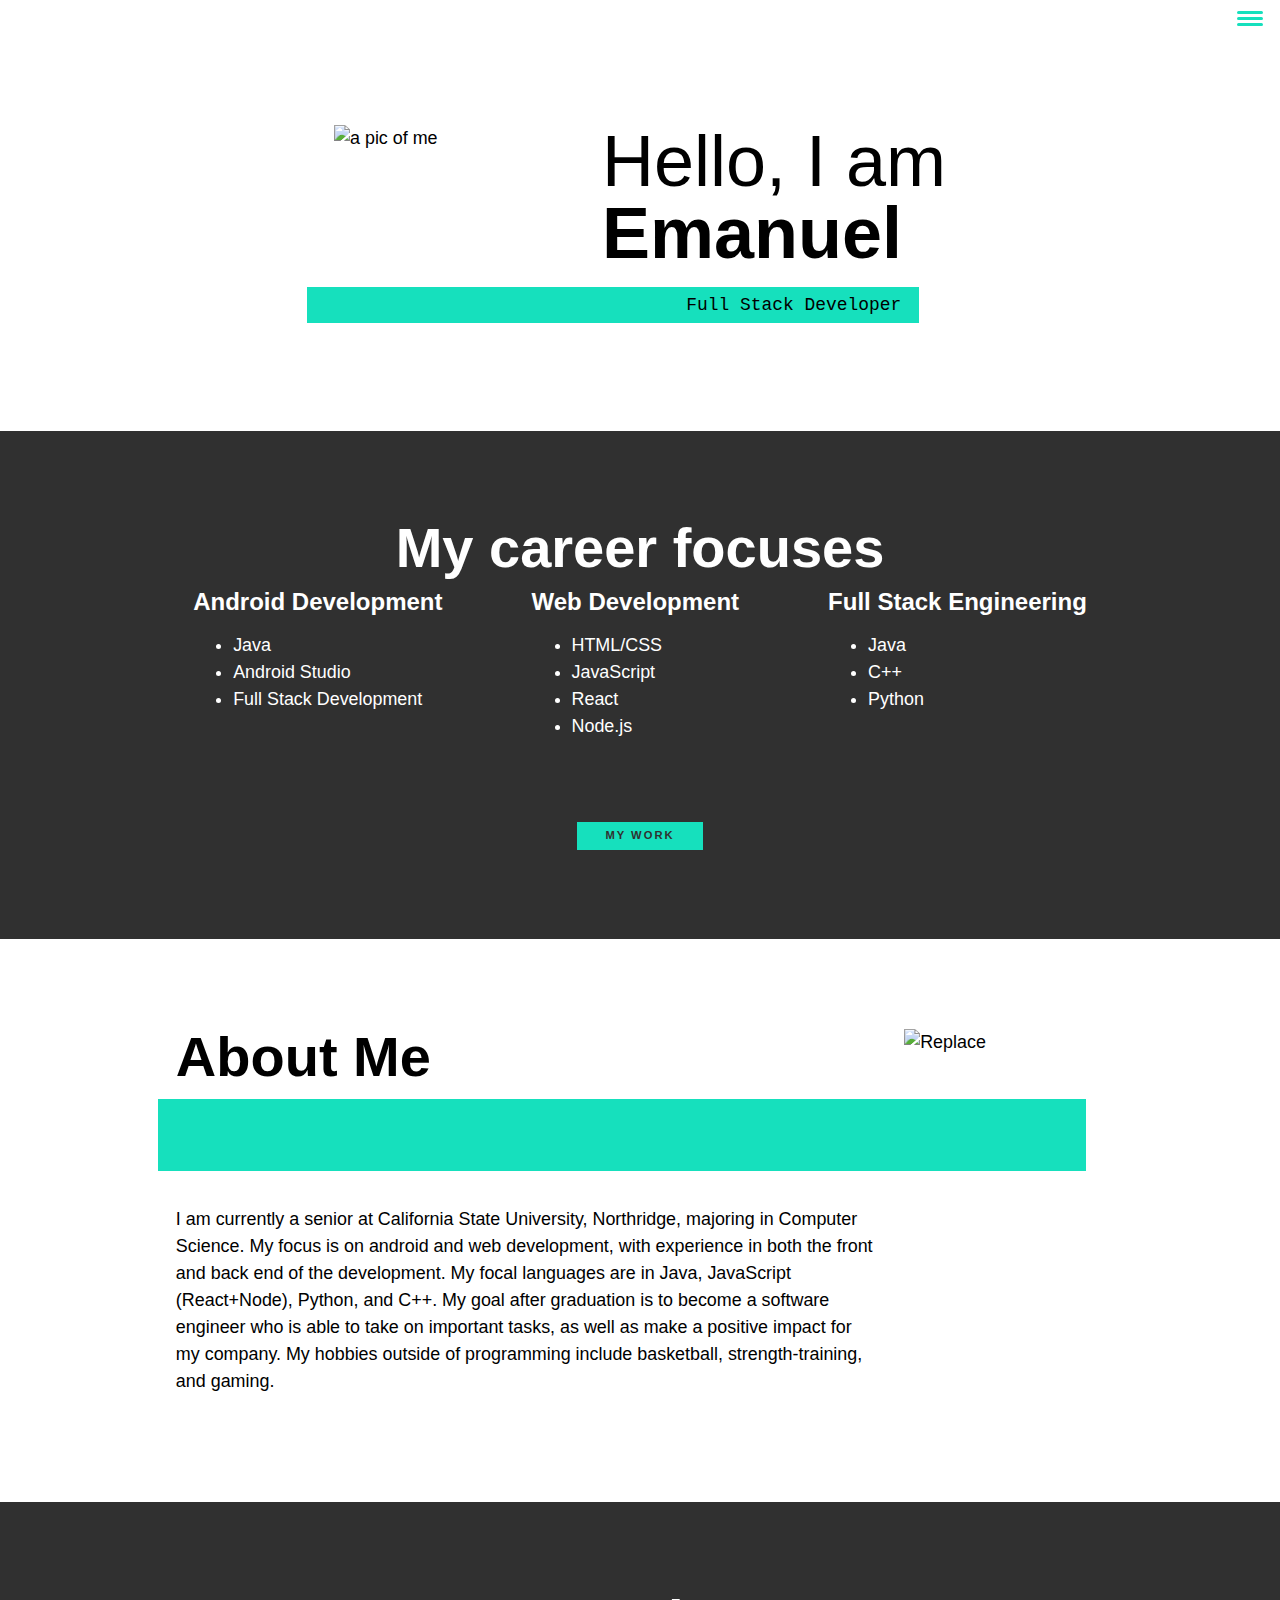
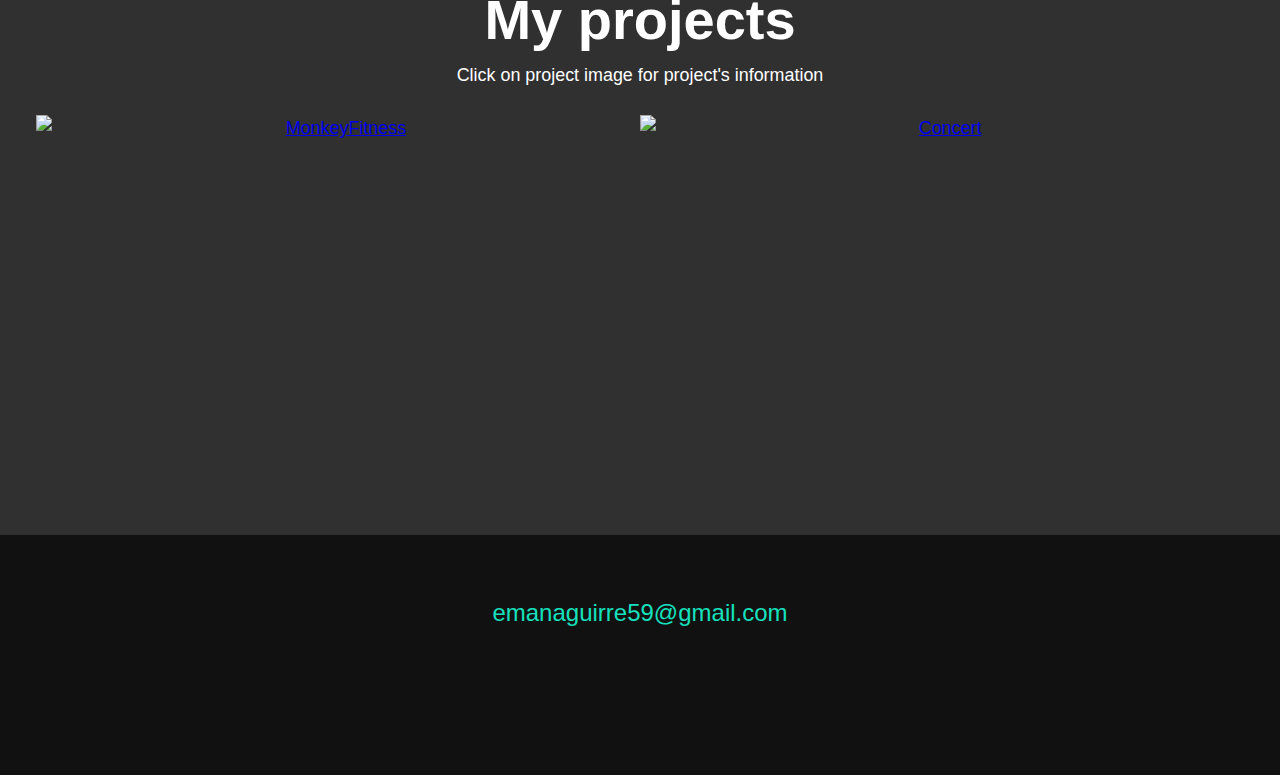
==== personalsite/html/index.html @ 1045d47e "Restructure" ====
<!DOCTYPE html>
<html lang="en">
    <head>
        <meta charset="UF-8">
        <meta name = "viewport" content="width-device-width, initial-scale-1.0">
        <title>Emanuel's Portfolio Website</title>
        <link rel="stylesheet" 
        href="https://cdnjs.cloudflare.com/ajax/libs/normalize/7.0.0/normalize.min.css">
        <link rel="stylesheet"
         href="https://cdnjs.cloudflare.com/ajax/libs/font-awesome/5.11.2/css/all.css"
         integrity="sha256-46qynGAkLSFpVbEBog43gvNhfrOj+BmwXdxFgVK/Kvc=" crossorigin="anonymous" />

        <link rel="stylesheet" href="../css/style.css">
    </head>
    <body>
        <header>
            <div class="logo">
                <button class="nav-toggle" aria-label="toggle navigation">
                    <span class="hamburger"></span>
                </button>
                <nav class="nav">
                    <ul class="nav__list">
                        <li class="nav__item"><a href="#home" class="nav__link">Home</a></li>
                        <li class="nav__item"><a href="#services" class="nav__link">My Focuses</a></li>
                        <li class="nav__item"><a href="#about" class="nav__link">About Me</a></li>
                        <li class="nav__item"><a href="#work" class="nav__link">My Work</a></li>
                    </ul>
                </nav>
            </div>
        </header>

        <!-- Introduction part-->
        <section class="intro" id="home">
            <h1 class="section__title section__title--intro">
                Hello, I am <strong>Emanuel</strong>
            </h1>
            <p class="section__subtitle section__subtitle--intro">Full Stack Developer</p>
            <img src="C:\Users\Eman1\.vscode\personalSite\img\laptopbackground.jpg" alt="a pic of me" class="intro__img">
        </section>


        <!-- My Services part-->
        <section class="my-services" id="services">
            <h2 class="section__title section__title-services">My career focuses</h2>
            <div class="services">
                <div class="service">
                    <h3>Android Development</h3>
                    <ul class="list-order-services">
                        <li>Java</li>
                        <li>Android Studio</li>
                        <li>Full Stack Development</li>
                    </ul>
                </div> <!-- service class -->
                
                <div class="service">
                    <h3>Web Development</h3>
                    <ul class="list-order-services">
                        <li>HTML/CSS</li>
                        <li>JavaScript</li>
                        <li>React</li>
                        <li>Node.js</li>
                    </ul>
                    
                </div> <!-- service class -->

                <div class="service">
                    <h3>Full Stack Engineering</h3>
                    <ul class="list-order-services">
                        <li>Java</li>
                        <li>C++</li>
                        <li>Python</li>
                    </ul>
                </div> <!-- service class -->
            </div>  <!--closed services div-->

            <a href="#work" class="btn">My Work</a>
        </section>

        <!-- About me section -->
        <section class="about-me" id="about">
            <h2 class="section__title section__title--about">About Me</h2>
            <p class="section__subtitle section__subtitle--about"></p>

            <div class="about-me__body">
                <p>I am currently a senior at California State University, Northridge, majoring in Computer Science.
                    My focus is on android and web development, with experience in both the front and back end of 
                    the development. My focal languages are in Java, JavaScript (React+Node), Python, and C++. My goal after
                    graduation is to become a software engineer who is able to take on important tasks, as well as make a
                    positive impact for my company. My hobbies outside of programming include basketball, strength-training, 
                    and gaming.
                </p>
            </div>
            <img src="C:\Users\Eman1\.vscode\personalSite\img\laptopbackground.jpg" alt="Replace" class="about-me__img">
        </section>

        <!-- My related work -->
        <section class="my-work" id="work">
            <h2 class = "section__title">My projects</h2>
            <p class ="section__subtitle">Click on project image for project's information</p>
        </br>

            <div class="portfolio">
                <a href="C:\Users\Eman1\.vscode\personalSite\html\portfolio-item.html" class="portfolio__item">
                    <img src="C:\Users\Eman1\.vscode\personalSite\img\MonkeyFitness.png" height="330" width ="100%" alt="MonkeyFitness" class="portfolio__img">
                </a>
                <a href="C:\Users\Eman1\.vscode\personalSite\html\concert-item.html" class="portfolio__item">
                    <img src="C:\Users\Eman1\.vscode\personalSite\img\Concert.png" height="330" width ="100%" alt="Concert" class="portfolio__img">
                </a>
                <!-- <a href="a" class="portfolio__item">
                    <img src="C:\Users\Eman1\.vscode\personalSite\img\laptopbackground.jpg" alt="Replace" class="portfolio__img">
                </a> -->
            </div>
        </section>

        <!--Footer-->
        <footer class="footer">
            <a href="mailto:emanaguirre59@gmail.com" class="footer-link">emanaguirre59@gmail.com</a>
            <ul class="social-list">
                <li class="social-list__item">
                    <a class="social-list__link" href="https://www.linkedin.com/in/emanuel-aguirre-168356b7/">
                        <i class="fab fa-linkedin"></i></a></li>
                <li class="social-list__item">
                    <a class="social-list__link" href="https://github.com/Emanuel-9810">
                        <i class="fab fa-github"></i></a></li>
            </ul>
        </footer>

        <script src="js\index.js"></script>
    </body>
</html>
---- personalsite/css/style.css ----
*,
*::before,
*::after{
    box-sizing: border-box;
}

/*Customizable*/

:root{
    --ff-primary:'Source Sans Pro', sans-serif ;
    --ff-secondary: 'Source Code Pro', monospace;

    --fw-reg: 300;
    --fw-bold:900;

    --clr-light: #fff;
    --clr-dark: #303030;
    --clr-accent: #16e0bd;

    --fs-h1: 3rem;
    --fs-h2: 2.25rem;
    --fs-h3: 1.25rem;
    --fs-body: 1rem;

    --bs: 0.25em 0.25em 0.75em rgba(0,0,0,.25),
     0.125em 0.125em, 0.25 rgba(0,0,0,.15);
}

@media (min-width: 800px){
    :root{
        --fs-h1: 4.5rem;
        --fs-h2: 3.5rem;
        --fs-h3: 1.5rem;
        --fs-body: 1.12rem;
    }
}

/*General styles*/

html{
    scroll-behavior: smooth;
}

body{
    background: var(--clr-light);
    color: var(--clr--dark);
    margin: 0;
    font-family: var(--ff-primary);
    font-size: var(--fs-body);
    line-height: 1.5;
}

section{
    padding:5em 2em;
}

img{
    display:block;
    max-width: 100%;
}

strong{font-weight: bold;}

:focus{
    outline: 3px solid var(--clr-accent);
    outline-offset: 3px;
}

.btn{
    display: inline-block;
    padding:0.5em 2.5em;
    background:var(--clr-accent);
    color:var(--clr-dark);
    text-decoration: none;
    cursor: pointer;
    font-size: .7rem;
    text-transform: uppercase;
    letter-spacing: 2px;
    font-weight: var(--fw-bold);
    transition: transform 200ms ease-in-out;
}

.btn:hover{
    transform: scale(1.1);
}

/*Typography*/

h1,h2,h3{
    line-height:1;
    margin:0;
}


h1{font-size:var(--fs-h1)}
h2{font-size:var(--fs-h2)}
h3{font-size:var(--fs-h3)}


.section__title{
    margin-bottom: .25em;
}

.section__title--intro{
    font-weight: var(--fw-reg);
}

.section__title--intro strong{
    display: block;
}

.section__subtitle{
    margin:0;
    font-size: var(-fs-h3);
}

.section__subtitle--intro, .section__subtitle--about{
    background: var(--clr-accent);
    padding:.25em 1em;
    font-family: var(--ff-secondary);
    margin-bottom: 1em;
}

.section__subtitle--work{
    color:var(--clr-accent);
    font-weight: var(--fw-bold);
    margin-bottom: 2em;
}

.section__subtitle--role{
    align-self: center;
    margin-bottom: inherit;
}

/* nav{display: none;} */
/*HEADER*/
header{
    display: flex;
    justify-content: space-between;
    padding: 1em;
}

.logo{
    max-width: 100px;
}

.nav{
    position: fixed;
    background: var(--clr-dark);
    color: var(--clr-light);
    top:0;
    bottom:0;
    left:0;
    right:0;
    z-index: 100;

    transform: translateX(100%);
    transition: transform 250ms cubic-bezier(.5, 0, .5, 1);
}

.nav__list{
    list-style: none;
    display: flex;
    height: 100%;
    flex-direction: column;
    justify-content: space-evenly;
    align-items: center;
    margin: 0;
    padding: 0;
}

.nav__link{
    color: inherit;
    font-weight: var(--fw-bold);
    font-size: var(--fs-h2);
    text-decoration: none;
}

.nav__link:hover{
    color: var(--clr-accent);
}

.nav-toggle{
    padding:.25em;
    background: transparent;
    border: 0;
    cursor: pointer;
    position: absolute;
    right: 1em;
    top: 1em;
    z-index: 1000;
}

.nav-open .nav{
    transform: translateX(0);
}

.nav-open .nav--toggle{
    position: fixed;
}

.nav-open .hamburger{
    transform: rotate(.625turn);
}

.nav-open .hamburger::before{
    transform: rotate(90deg) translateX(-6px);
}

.nav-open .hamburger::after{
    opacity: 0;
}

/*Hamburger Icon*/
.hamburger{
    display: block;
    position: relative;
}

.hamburger, .hamburger::before, .hamburger::after{
    background: var(--clr-accent);
    width: 2em;
    height: 3px;
    border-radius: 1em;
    transition: transform 250ms ease-in-out;
}

.hamburger::before, .hamburger::after{
    content: '';
    position: absolute;
    left: 0;
    right: 0;
}

.hamburger::before{top: 6px;}
.hamburger::after{bottom: 6px;}

/*Intro section*/
.intro{
    position:relative;
}

.intro__img{
    box-shadow: var(--bs);
}

.section__subtitle--intro{
    display: inline-block;
}

@media (min-width: 600px){
    .intro{
        display: grid;
        width:min-content;
        margin:0 auto;
        grid-column-gap: 1em;
        grid-template-areas:"img title" "img subtitle";
        grid-template-columns: min-content max-content;
    }

    .intro__img{
        grid-area:img;
        min-width: 250px;
        position: relative;
        z-index:2;
    }
    
    .section__subtitle--intro{
        align-self: start;
        grid-column: -1 /1;
        grid-row: 2;
        text-align: right;
        position: relative;
        left: -1.5em;
        width: calc(100%+1.5em);
    }
}


/*Services section*/
.my-services{
    background-color: var(--clr-dark);
    background-image: url(../img/services-bg.jpg);
    background-size: cover;
    /* background-blend-mode: multiply; */
    color: var(--clr-light);
    text-align: center;
}

.section__title--services{
    color:var(--clr-accent);
    position:relative;
}

.section__title--services::after{
    content: '';
    display: block;
    width: 2em;
    height: 1px;
    margin:0.5em auto 1em;
    background: var(--clr-light);
    opacity: 0.25;
}

.services{
    margin-bottom: 3.5em;
}

.service{
    max-width: 500px;
    margin: 0 auto;
}

@media (min-width:800px){
    .services{
        display:flex;
        max-width: 1000px;
        margin-left: auto;
        margin-right: auto;
    }
    .service + .service{
        margin-left: 2em;
    }
}

.about-me{
    max-width: 1000px;
    margin: 0 auto;
}

.about-me__img{
    box-shadow: var(--bs);
}

@media (min-width: 600px){
    .about-me{
        display: grid;
        grid-template-columns: 1fr 200px;
        grid-template-areas: "title img" "subtitle img" "text img";
        grid-column-gap: 1.5em;
    }

    .section__title--about{
        grid-area: title;
    }

    .section__subtitle--about{
        grid-column:1/-1;
        grid-row:2;
        position:relative;
        left:-1em;
        width: calc(100%+2em);
        padding-left: 1em;
        padding: 2em calc(200px + 4em);
    }

    .about-me__img{
        grid-area: img;
        position: relative;
        z-index: 2;
    }
}


/*My related works*/
.my-work{
    background-color: var(--clr-dark);
    color:var(--clr-light);
    text-align: center;
}

.portfolio{
    display: grid;
    grid-template-columns: repeat(auto-fit, minmax(300px,1fr));
}

.portfolio__item{
    background: inherit;
    /* background: var(--clr-accent); */
    overflow: hidden;
}

.portfolio__img{
    transition:transform 750ms cubic-bezier(.5,0,.5,1),
        opacity 250ms linear;
}

.portfolio__item:focus{
    position: relative;
    z-index: 2;
}

.portfolio__img:hover, .portfolio__item:focus .portfolio__img{
    transform: scale(1.2);
    opacity: .95;
}

.footer{
    background: #111;
    color: var(--clr-accent);
    text-align: center;
    padding: 2.5em 0;
    font-size: var(--fs-h3);
}

.footer a{
    color: inherit;
    text-decoration: none;
}

.footer__link{
    font-weight: vars(--fw-bold);
}

.footer__link:hover,.social-list__link:hover{
    opacity: .7;
}

.footer__link:hover{
    text-decoration: underline;
}

.social-list{
    list-style: none;
    display: flex;
    justify-content: center;
    margin:2em 0 0;
    padding:0;
}

.social-list__item{
    margin: 0 .5em;
}

.social-list__link{
    padding:.5em;
}

/*portfolio item individual*/
.portfolio-item-individual{
    padding: 0 2em 2em;
    max-width: 1000px;
    margin:0 auto;
}

/*portfolio paragraphs*/
.portfolio-item-individual p{
    max-width: 650px;
    margin-left: auto;
    margin-right: auto;
}

.row {
    display: flex;
  }
  
  .column {
    flex: auto;
    padding: 5px;
  }

  @media screen and (max-width: 500px) {
    .column {
      width: 100%;
    }
  }

  .list-order-services{
      text-align: left;
  }

  /* .concert-item_link{
      align-content: center;
      text-align: center;
  } */
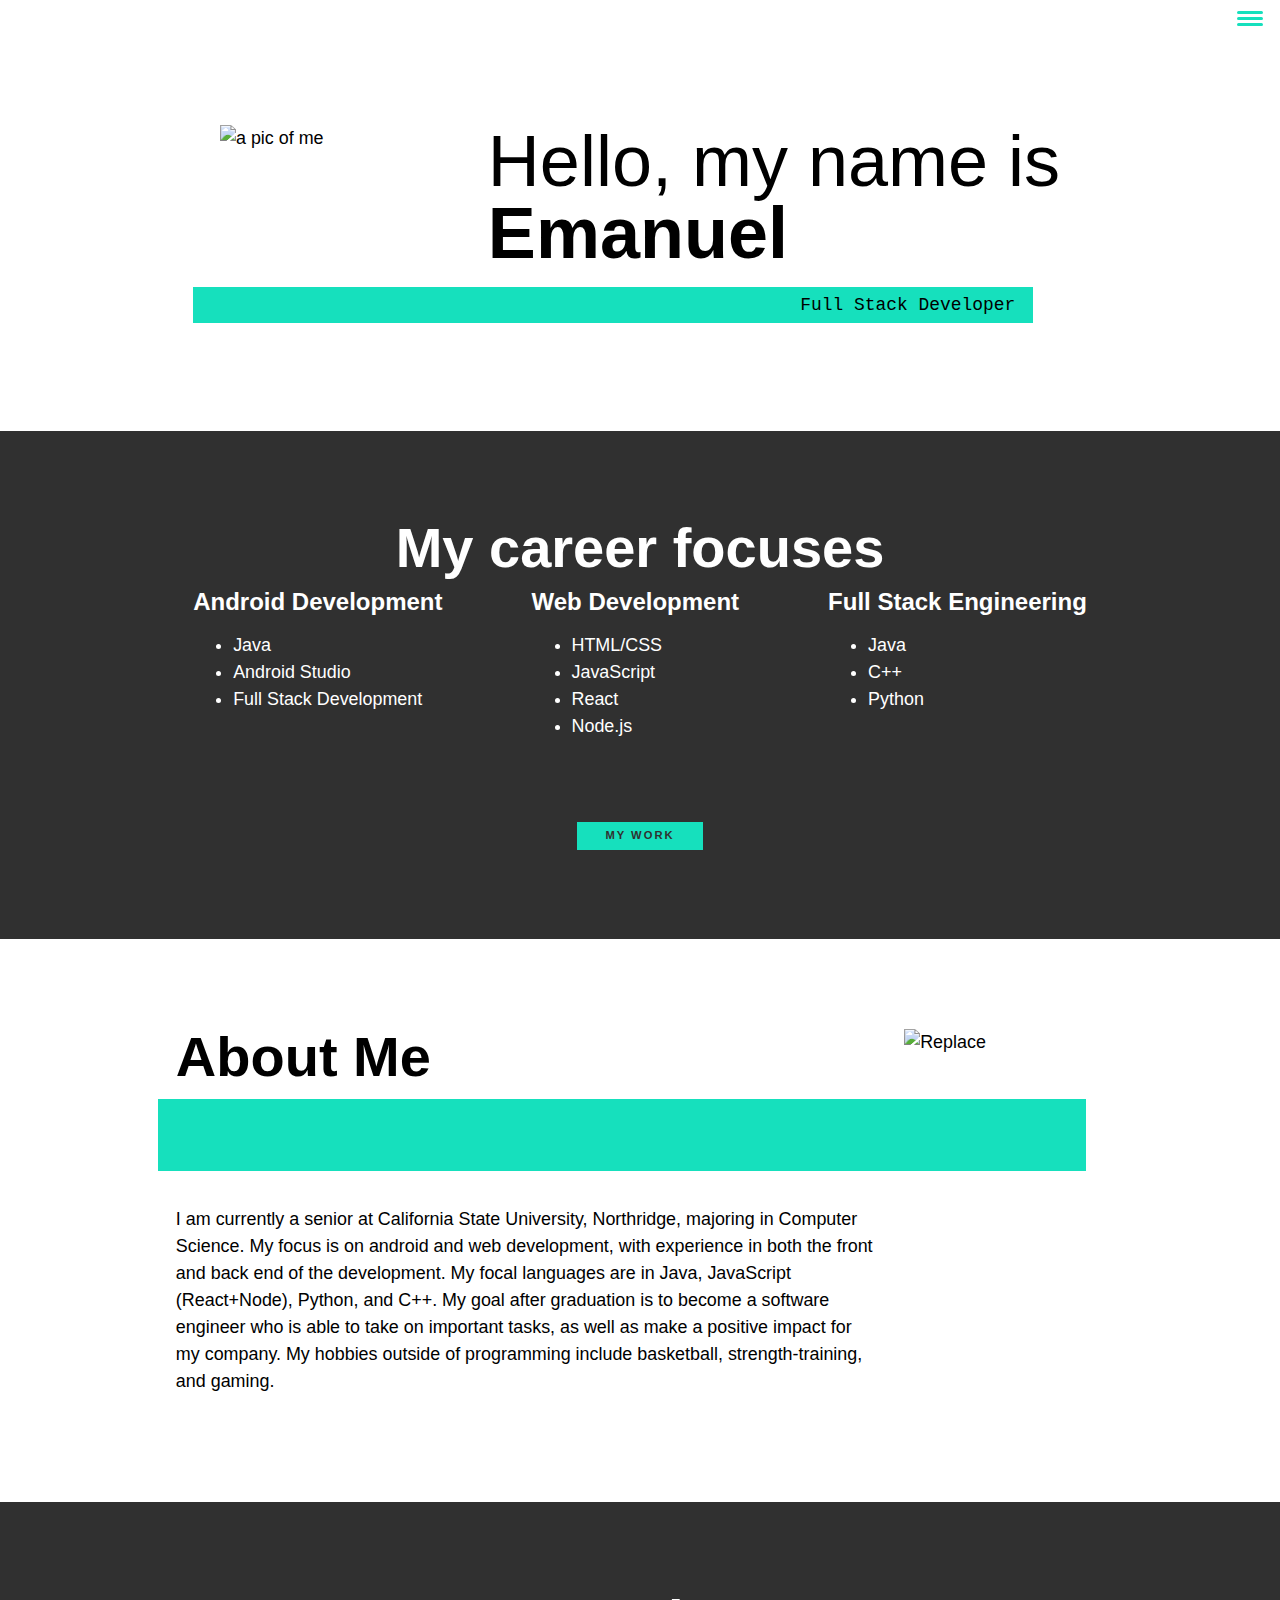
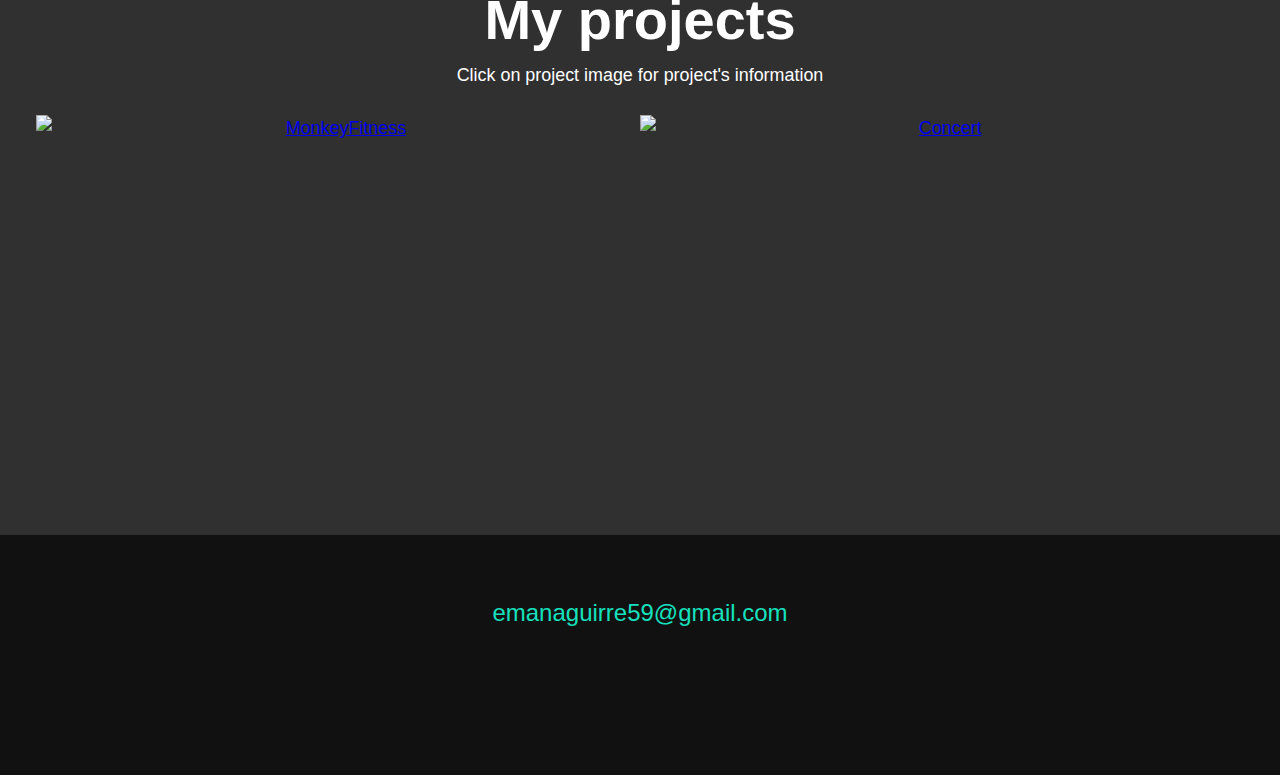
==== commit 52c05149: "Updates to images and links" ====
--- a/personalsite/html/index.html
+++ b/personalsite/html/index.html
@@ -32,7 +32,7 @@
         <!-- Introduction part-->
         <section class="intro" id="home">
             <h1 class="section__title section__title--intro">
-                Hello, I am <strong>Emanuel</strong>
+                Hello, my name is <strong>Emanuel</strong>
             </h1>
             <p class="section__subtitle section__subtitle--intro">Full Stack Developer</p>
             <img src="C:\Users\Eman1\.vscode\personalSite\img\laptopbackground.jpg" alt="a pic of me" class="intro__img">
@@ -90,7 +90,7 @@
                     and gaming.
                 </p>
             </div>
-            <img src="C:\Users\Eman1\.vscode\personalSite\img\laptopbackground.jpg" alt="Replace" class="about-me__img">
+            <img src="C:\Users\Eman1\.vscode\personalSite\img\mypic_profession.jpg" alt="Replace" class="about-me__img">
         </section>
 
         <!-- My related work -->
@@ -100,10 +100,10 @@
         </br>
 
             <div class="portfolio">
-                <a href="C:\Users\Eman1\.vscode\personalSite\html\portfolio-item.html" class="portfolio__item">
+                <a href="C:\Users\Eman1\.vscode\personalSite\personalsite\html\portfolio-item.html" class="portfolio__item">
                     <img src="C:\Users\Eman1\.vscode\personalSite\img\MonkeyFitness.png" height="330" width ="100%" alt="MonkeyFitness" class="portfolio__img">
                 </a>
-                <a href="C:\Users\Eman1\.vscode\personalSite\html\concert-item.html" class="portfolio__item">
+                <a href="C:\Users\Eman1\.vscode\personalSite\personalsite\html\concert-item.html" class="portfolio__item">
                     <img src="C:\Users\Eman1\.vscode\personalSite\img\Concert.png" height="330" width ="100%" alt="Concert" class="portfolio__img">
                 </a>
                 <!-- <a href="a" class="portfolio__item">
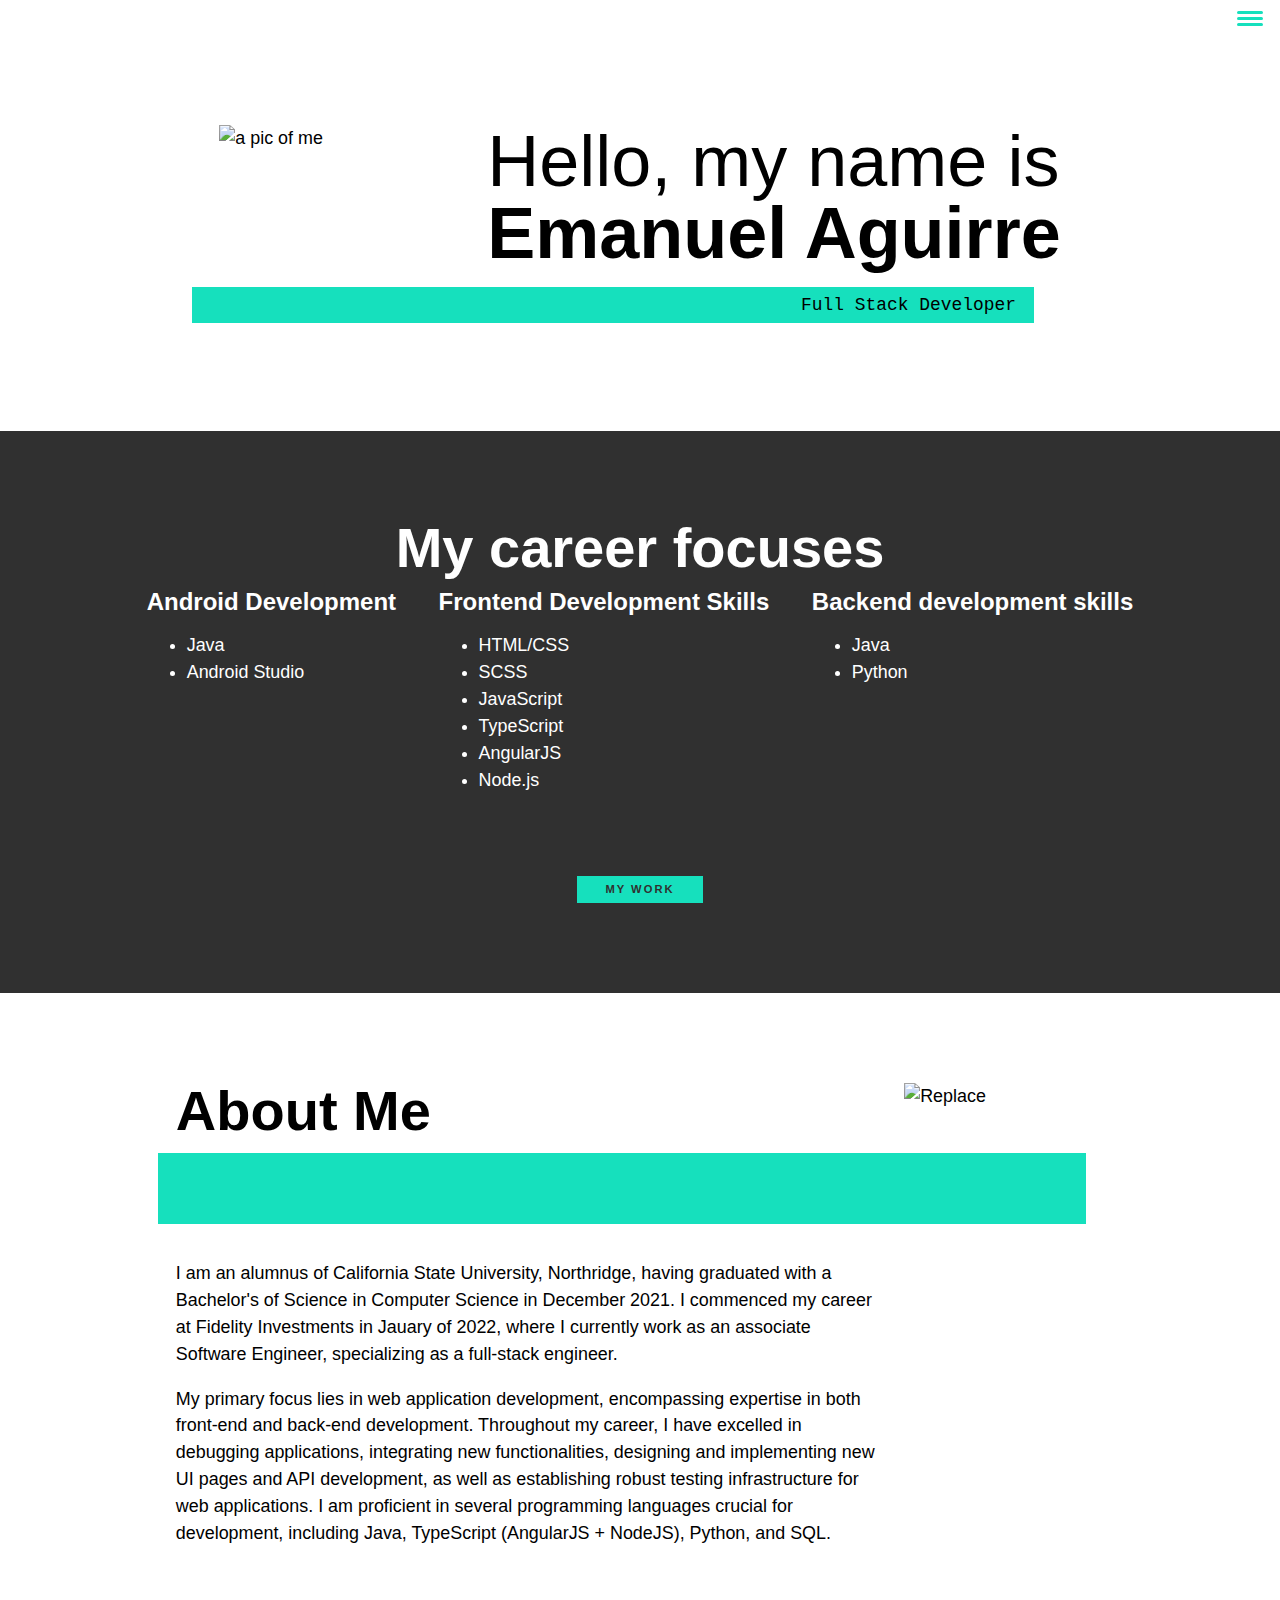
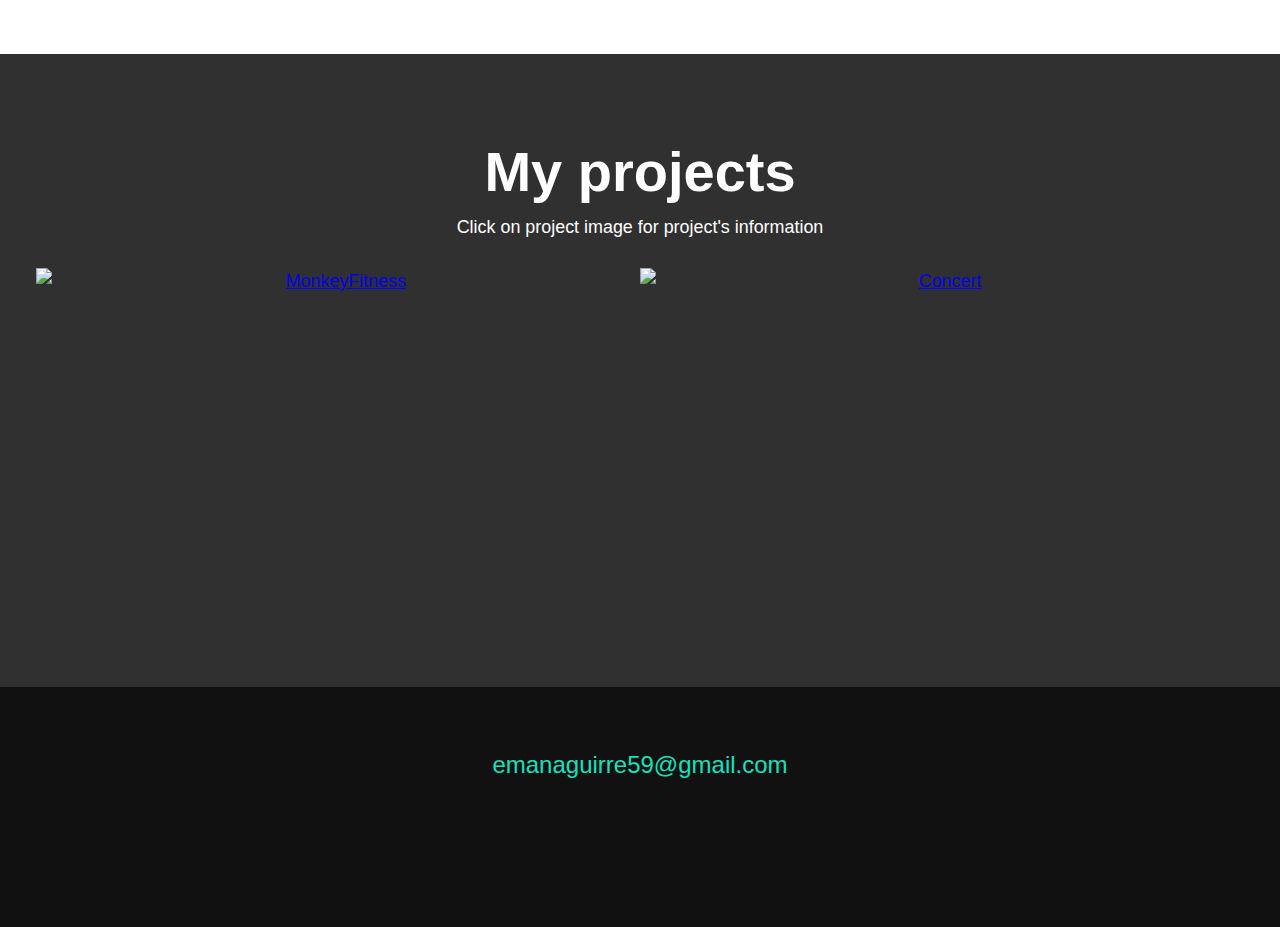
==== commit 2c141f3c: "Updated information in website" ====
--- a/personalsite/html/index.html
+++ b/personalsite/html/index.html
@@ -32,7 +32,7 @@
         <!-- Introduction part-->
         <section class="intro" id="home">
             <h1 class="section__title section__title--intro">
-                Hello, my name is <strong>Emanuel</strong>
+                Hello, my name is <strong>Emanuel Aguirre</strong>
             </h1>
             <p class="section__subtitle section__subtitle--intro">Full Stack Developer</p>
             <img src="C:\Users\Eman1\.vscode\personalSite\img\laptopbackground.jpg" alt="a pic of me" class="intro__img">
@@ -48,52 +48,56 @@
                     <ul class="list-order-services">
                         <li>Java</li>
                         <li>Android Studio</li>
-                        <li>Full Stack Development</li>
                     </ul>
-                </div> <!-- service class -->
+                </div>
                 
                 <div class="service">
-                    <h3>Web Development</h3>
+                    <h3>Frontend Development Skills</h3>
                     <ul class="list-order-services">
                         <li>HTML/CSS</li>
+                        <li>SCSS</li>
                         <li>JavaScript</li>
-                        <li>React</li>
+                        <li>TypeScript</li>
+                        <li>AngularJS</li>
                         <li>Node.js</li>
                     </ul>
                     
-                </div> <!-- service class -->
+                </div>
 
                 <div class="service">
-                    <h3>Full Stack Engineering</h3>
+                    <h3>Backend development skills</h3>
                     <ul class="list-order-services">
                         <li>Java</li>
-                        <li>C++</li>
                         <li>Python</li>
                     </ul>
-                </div> <!-- service class -->
-            </div>  <!--closed services div-->
+                </div>
+            </div> 
 
             <a href="#work" class="btn">My Work</a>
         </section>
 
-        <!-- About me section -->
         <section class="about-me" id="about">
             <h2 class="section__title section__title--about">About Me</h2>
             <p class="section__subtitle section__subtitle--about"></p>
 
             <div class="about-me__body">
-                <p>I am currently a senior at California State University, Northridge, majoring in Computer Science.
-                    My focus is on android and web development, with experience in both the front and back end of 
-                    the development. My focal languages are in Java, JavaScript (React+Node), Python, and C++. My goal after
-                    graduation is to become a software engineer who is able to take on important tasks, as well as make a
-                    positive impact for my company. My hobbies outside of programming include basketball, strength-training, 
-                    and gaming.
+                <p>
+                    I am an alumnus of California State University, Northridge, having graduated with a Bachelor's of 
+                    Science in Computer Science in December 2021. I commenced my career at Fidelity Investments in Jauary of 2022,
+                    where I currently work as an associate Software Engineer, specializing as a full-stack engineer.
+                </p>
+                <p>
+                    My primary focus lies in web application development, encompassing expertise in both front-end and 
+                    back-end development. Throughout my career, I have excelled in debugging applications, integrating 
+                    new functionalities, designing and implementing new UI pages and API development, as well as 
+                    establishing robust testing infrastructure for web applications. I am proficient in several 
+                    programming languages crucial for development, including Java, TypeScript (AngularJS + NodeJS), 
+                    Python, and SQL. 
                 </p>
             </div>
             <img src="C:\Users\Eman1\.vscode\personalSite\img\mypic_profession.jpg" alt="Replace" class="about-me__img">
         </section>
 
-        <!-- My related work -->
         <section class="my-work" id="work">
             <h2 class = "section__title">My projects</h2>
             <p class ="section__subtitle">Click on project image for project's information</p>
@@ -106,13 +110,9 @@
                 <a href="C:\Users\Eman1\.vscode\personalSite\personalsite\html\concert-item.html" class="portfolio__item">
                     <img src="C:\Users\Eman1\.vscode\personalSite\img\Concert.png" height="330" width ="100%" alt="Concert" class="portfolio__img">
                 </a>
-                <!-- <a href="a" class="portfolio__item">
-                    <img src="C:\Users\Eman1\.vscode\personalSite\img\laptopbackground.jpg" alt="Replace" class="portfolio__img">
-                </a> -->
             </div>
         </section>
 
-        <!--Footer-->
         <footer class="footer">
             <a href="mailto:emanaguirre59@gmail.com" class="footer-link">emanaguirre59@gmail.com</a>
             <ul class="social-list">
